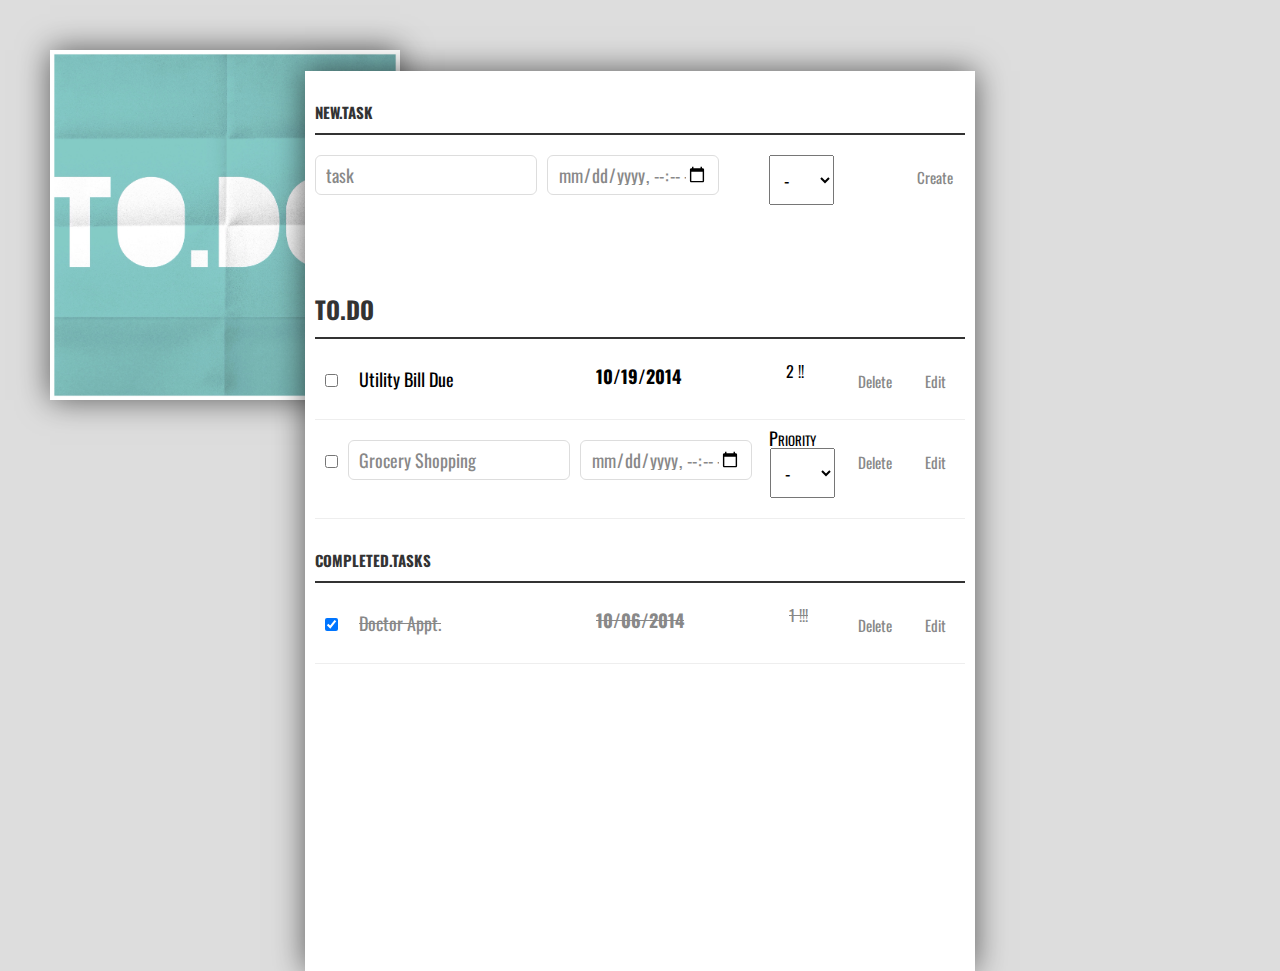
==== index.html @ f90650d9 "Added priority select box and due date elements" ====
<!DOCTYPE html>
<html>
<head>
    <title>ToDo WebApp</title>
    <link href='http://fonts.googleapis.com/css?family=Oswald:300,400,700' rel='stylesheet' type='text/css'>
    <link href='http://fonts.googleapis.com/css?family=Anonymous+Pro:400,700' rel='stylesheet' type='text/css'>
    <link rel="stylesheet" href="liststyle.css" type="text/css" media="screen" charset="utf-8">
    <script src="jquery-2.1.1.min.js"></script>
</head>
<body>
<div class = "appBackground">
    <img src="logoAP.JPG" class="todoLogo" title="todoLogo">
<div class="newEventForm">
    <p>
        <label for="new-task">New.Task</label>
        <input id="new-task" type="text" value="task">
        <input id="new-date" type="datetime-local">
        <label for = "setPriority">Priority</label>
        <select id="setPriority" class="priority">
            <option>-</option>
            <option>1 !!!</option>
            <option>2 !!</option>
            <option>3 !</option>
            <option>4</option>
            <option>5</option>
        </select>
        <button>Create</button>
    </p>

    <h2>To.Do</h2>
    <ul id="incomplete-tasks">
        <li>
            <input type="checkbox">
            <label>Utility Bill Due</label>
            <span class="dueDate">10/19/2014</span>
            <span class="taskPriority">2 !!</span>
            <input type="text">
            <button class="edit">Edit</button>
            <button class="delete">Delete</button>
        </li>
        <li class="editMode">
            <input type="checkbox">
            <label>Grocery Shopping</label>
            <input type="text" value="Grocery Shopping">
            <input type="datetime-local" id="editDate" value="10/22/2014">
            <select id="editPriority" class="priority">
                <option>-</option>
                <option>1 !!!</option>
                <option>2 !!</option>
                <option>3 !</option>
                <option>4</option>
                <option>5</option>
            </select>
            <button class="edit">Edit</button>
            <button class="delete">Delete</button>
        </li>

    </ul>

    <h3>Completed.Tasks</h3>
    <ul id="completed-tasks">
        <li>
            <input type="checkbox" checked>
            <label>Doctor Appt.</label>
            <span class = "dueDate">10/06/2014</span>
            <span class="taskPriority">1 !!!</span>
            <input type="text">
            <button class="edit">Edit</button>
            <button class="delete">Delete</button>
        </li>
    </ul>
</div>
</div>

<script type="text/javascript" src="actions.js"></script>

</body>
</html>
---- liststyle.css ----
/* Basic Style */
body {
    background-color: #dddddd;
    font-family: Oswald, sans-serif;
    height: 100%;

}

.appBackground {
    position: absolute;
    /*background-color: black;*/
    background-color: #dddddd;
    width: 100%;
    height: 100%;
    top: 0;
    right: 0;
    bottom: 0;
    left: 0;
}

.todoLogo {
    position: relative;
    left: 50px;
    top: 50px;
    display: inline-block;
    height: 350px;
    /*box-shadow: 0 0 30px 0 rgba(255, 255, 255, 1);*/
    box-shadow: 0 0 30px 0 rgba(0, 0, 0, .6);
}


.newEventForm {
    display: block;
    background: #fff;
    width: 650px;
    height: 100%;
    margin: -300px auto 0;
    padding: 0 10px;
    position: relative;
    /*box-shadow: 0 0 30px 0 rgba(255, 255, 255, 1);*/
    box-shadow: 0 0 30px 0 rgba(0, 0, 0, .6);


}
ul {
    margin: 0;
    padding: 0;
}
li * {
    float: left;
}
li, h3 {
    clear:both;
    list-style:none;
}
input, button {
    outline: none;
}
button {
    background: none;
    border: 0;
    color: #888;
    font-size: 15px;
    width: 60px;
    margin: 10px 0 0;
    font-family: Oswald, sans-serif;
    cursor: pointer;
    float: right;
}
button:hover {
    color: #333;
}


/* Heading */

h2,
h3,
label[for='new-task'] {
    border-bottom: 2px solid #333;
    text-transform: uppercase;
    padding: 30px 0 10px;
    color: #333;
    font-weight: 700;
    margin: 0;
}

h2 {
    padding-top: 70px;
}

h3,
label[for='new-task'] {

    font-size: 15px;
}

input[type="text"] {
    margin: 0;
    font-size: 18px;
    line-height: 18px;
    height: 18px;
    padding: 10px;
    border: 1px solid #ddd;
    background: #fff;
    border-radius: 6px;
    font-family: Oswald, sans-serif;
    color: #888;
}

input[type="text"]:focus {
    color: #333;
}

/* New Task */
label[for='new-task'] {
    display: block;
    margin: 0 0 20px;
}

input#new-task {
    float: left;
    width: 200px;
}

input#new-date {
    float: left;
    width: 150px;
    margin: 0 0 0 10px;
    display: inline;
    line-height: 18px;
    height: 18px;
    padding: 10px;
    border: 1px solid #ddd;
    background: #fff;
    color: #888;
    border-radius: 6px;
    font-family: Oswald, sans-serif;
    font-weight: 400;
    font-size: 18px;
}

#setPriority {
    display: inline;
    margin: 0 5px 0 50px;
    padding: 10px;
    font-family: Oswald, sans-serif;
    font-size: 18px;

}

label[for='setPriority'] {
    font-size: 18px;
    font-weight: 400;
    font-variant: small-caps;
    display: inline;
    position: absolute;
    left:  464px;
    bottom: 520px;
}


select > option {
    font-family: Oswald, sans-serif;
    font-size: 18px;
}

p > button:hover {
    color: #0FC57C;
}

/* Task list */
li {
    overflow: hidden;
    padding: 20px 0;
    border-bottom: 1px solid #eee;
}
li > input[type="checkbox"] {
    margin: 0 10px;
    position: relative;
    top: 15px;
}
li > label {
    font-size: 18px;
    line-height: 40px;
    width: 237px;
    padding: 0 0 0 11px;
}

span.dueDate {
    font-family: 'Oswald', sans-serif;
    font-weight: 700;
    font-size: 18px;
    position: relative;
    right: 0px;
    top:  4px;
    padding: 0;
    margin: 0;
}

span.taskPriority {
    position: relative;
    left: 105px;
}

span > button {
    margin-left: -10px;
}

li >  input[type="text"] {
    width: 200px;
}
li > .delete:hover {
    color: #CF2323;
}

/* Completed */
#completed-tasks label {
    text-decoration: line-through;
    color: #888;
}

#completed-tasks span {
    text-decoration: line-through;
    color: #888;
}

/* Edit Task */
ul li input[type=text] {
    display:none;
}

ul li.editMode input[type=text] {
    display:block;
}

ul li.editMode label {
    display:none;
}

ul li input[type=text] {
    display:none;
}

ul li input[type=datetime-local] {
    line-height: 18px;
    height: 18px;
    padding: 10px;
    border: 1px solid #ddd;
    background: #fff;
    color: #888;
    border-radius: 6px;
    font-family: 'Oswald', sans-serif;
    font-weight: 400;
    font-size: 18px;
    float: left;
    width: 150px;
    margin: 0 0 0 10px;
    display: inline;
}

ul li.editMode select {
    display: inline;
    margin: 8px 5px 0 18px;
    padding: 10px;
    font-family: Oswald, sans-serif;
    font-size: 18px;
}
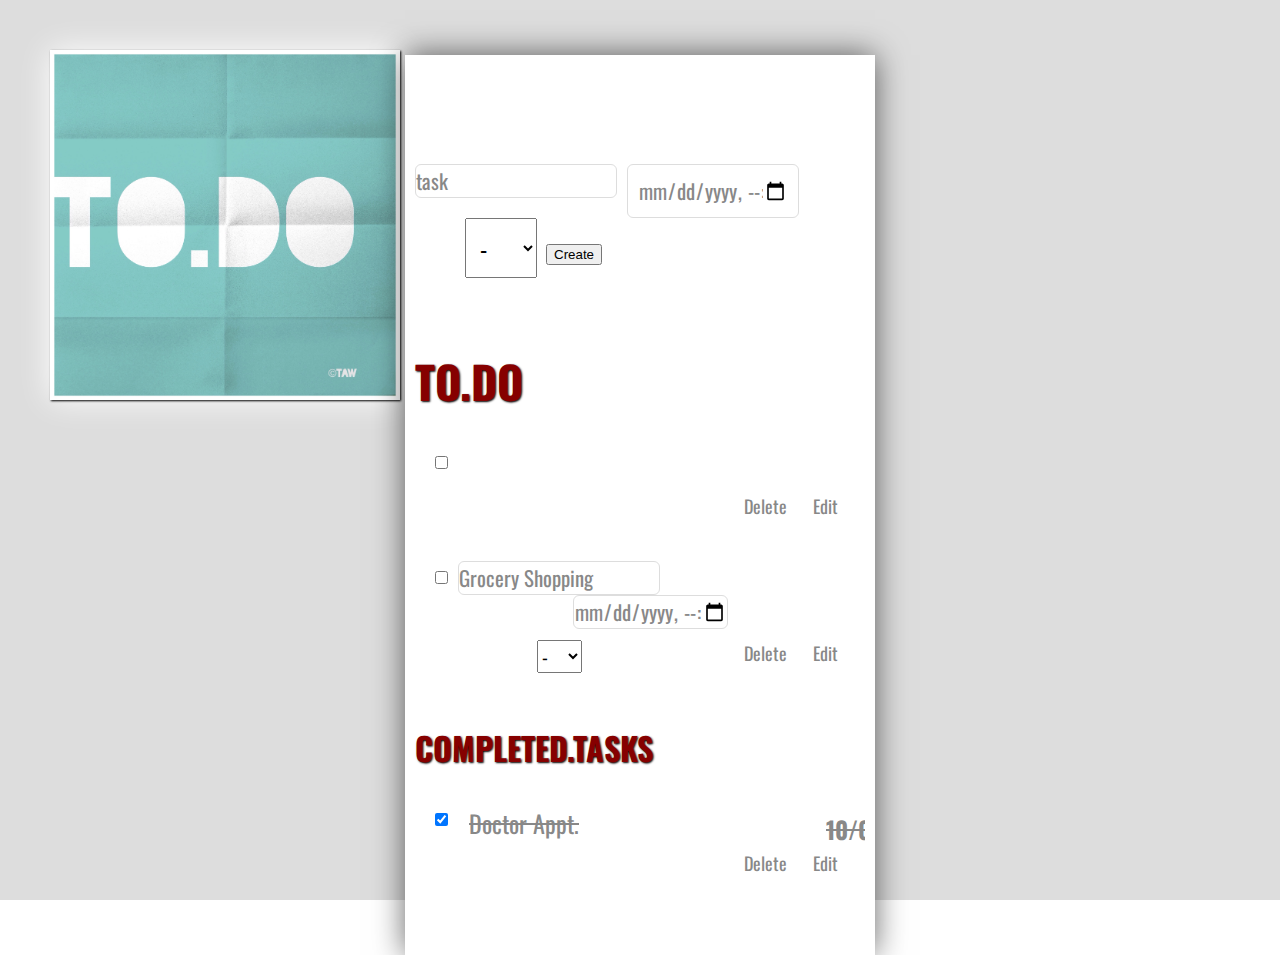
==== commit 92c33460: "adding jquery" ====
--- a/index.html
+++ b/index.html
@@ -5,16 +5,15 @@
     <link href='http://fonts.googleapis.com/css?family=Oswald:300,400,700' rel='stylesheet' type='text/css'>
     <link href='http://fonts.googleapis.com/css?family=Anonymous+Pro:400,700' rel='stylesheet' type='text/css'>
     <link rel="stylesheet" href="liststyle.css" type="text/css" media="screen" charset="utf-8">
-    <script src="jquery-2.1.1.min.js"></script>
 </head>
 <body>
 <div class = "appBackground">
     <img src="logoAP.JPG" class="todoLogo" title="todoLogo">
 <div class="newEventForm">
-    <p>
+    <div class="new_event">
         <label for="new-task">New.Task</label>
         <input id="new-task" type="text" value="task">
-        <input id="new-date" type="datetime-local">
+        <input id="new-date" type="datetime-local" value="due date">
         <label for = "setPriority">Priority</label>
         <select id="setPriority" class="priority">
             <option>-</option>
@@ -25,7 +24,7 @@
             <option>5</option>
         </select>
         <button>Create</button>
-    </p>
+    </div>
 
     <h2>To.Do</h2>
     <ul id="incomplete-tasks">
@@ -73,6 +72,6 @@
 </div>
 
 <script type="text/javascript" src="actions.js"></script>
-
+<script type="text/javascript" src=“https://code.jquery.com/jquery-1.11.0.min.js"></script>
 </body>
 </html>--- a/liststyle.css
+++ b/liststyle.css
@@ -1,15 +1,21 @@
-/* Basic Style */
+/*
+88""Yb    db    .dP"Y8 88  dP""b8
+88__dP   dPYb   `Ybo." 88 dP   `"
+88""Yb  dP__Yb  o.`Y8b 88 Yb
+88oodP dP""""Yb 8bodP' 88  YboodP
+*/
 body {
-    background-color: #dddddd;
-    font-family: Oswald, sans-serif;
-    height: 100%;
-
-}
-
+    background: url("Staffagepl-5323.jpg");
+    background-size: cover;
+    background-attachment: fixed;
+    font-family: Oswald, sans-serif;
+    height: 100vh;
+    color: white;
+}
 .appBackground {
     position: absolute;
-    /*background-color: black;*/
     background-color: #dddddd;
+    /*background-color: #dddddd;*/
     width: 100%;
     height: 100%;
     top: 0;
@@ -17,119 +23,138 @@
     bottom: 0;
     left: 0;
 }
-
 .todoLogo {
     position: relative;
     left: 50px;
     top: 50px;
     display: inline-block;
     height: 350px;
-    /*box-shadow: 0 0 30px 0 rgba(255, 255, 255, 1);*/
-    box-shadow: 0 0 30px 0 rgba(0, 0, 0, .6);
-}
-
-
+    box-shadow: 1px 1px 2px black, 0 0 30px 0 rgb(255, 255, 255);
+    /*box-shadow: 0 0 30px 0 rgba(0, 0, 0, .6);*/
+}
+.jumbotron {
+    background: url("logoRP.JPG") no-repeat;
+    background-size: contain;
+    height: 350px;
+    width: 350px;
+    box-shadow: 1px 1px 2px black, 0 0 10px 0 rgb(255, 255, 255);
+    /*box-shadow: 0 0 30px 0 rgba(0, 0, 0, .6);*/
+    justify-content: center;
+    display: inline-block;
+    z-index: 200;
+}
+#banner_photo {
+    top: 61px;
+    position: absolute;
+    right: 14.5%;
+    display: inline-block;
+    float: right;
+    height: 350px;
+    width: 700px;
+    margin: 10px;
+    padding: 0;
+    border: 5px solid white;
+    box-shadow: 1px 1px 2px black, 0 0 10px 0 rgb(255, 255, 255);
+    border-radius: 6px;
+    z-index: 1;
+}
+#profile_photo {
+    position: relative;
+    top: 104px;
+    left: 172%;
+    height: 270px;
+    width: 180px;
+    border: 5px solid white;
+    box-shadow: 0 0 10px 0 rgb(0, 0, 0);
+    border-radius: 6px;
+    z-index: 201;
+}
+#taskFormLaunch {
+    float: right;
+    background-image: -webkit-linear-gradient(top,rgb(150, 60, 60) 0,rgb(134, 0, 0) 100%);
+    background-image: -o-linear-gradient(top,rgb(150, 60, 60) 0,rgb(134, 0, 0) 100%);
+    background-image: -webkit-gradient(linear,left top,left bottom,from(rgb(150, 60, 60)),to(rgb(134, 0, 0)));
+    background-image: linear-gradient(to bottom,rgb(150, 60, 60) 0,rgb(134, 0, 0) 100%);
+    color: white;
+    margin-top: 45px;
+}
 .newEventForm {
     display: block;
     background: #fff;
-    width: 650px;
+    width: 450px;
     height: 100%;
     margin: -300px auto 0;
     padding: 0 10px;
     position: relative;
     /*box-shadow: 0 0 30px 0 rgba(255, 255, 255, 1);*/
     box-shadow: 0 0 30px 0 rgba(0, 0, 0, .6);
-
-
-}
-ul {
-    margin: 0;
-    padding: 0;
-}
-li * {
-    float: left;
-}
-li, h3 {
-    clear:both;
-    list-style:none;
-}
-input, button {
-    outline: none;
-}
-button {
-    background: none;
-    border: 0;
-    color: #888;
-    font-size: 15px;
-    width: 60px;
-    margin: 10px 0 0;
-    font-family: Oswald, sans-serif;
-    cursor: pointer;
-    float: right;
-}
-button:hover {
-    color: #333;
-}
-
-
-/* Heading */
-
+}
+/*
+888888 888888 Yb  dP 888888
+  88   88__    YbdP    88
+  88   88""    dPYb    88
+  88   888888 dP  Yb   88
+*/
 h2,
 h3,
 label[for='new-task'] {
-    border-bottom: 2px solid #333;
+    border-bottom: 2px solid  white;
     text-transform: uppercase;
     padding: 30px 0 10px;
-    color: #333;
+    color: #ffffff;
     font-weight: 700;
     margin: 0;
 }
-
 h2 {
     padding-top: 70px;
-}
-
+    color: rgb(134, 0, 0);
+    font-size: 2.8em;
+    text-shadow: 1px 1px 2px black,  0 0 0.2em white;
+}
 h3,
 label[for='new-task'] {
-
-    font-size: 15px;
-}
-
+    font-size: 2em;
+}
+h3 {
+    color: rgb(134, 0, 0);
+    text-shadow: 1px 1px 2px black,  0 0 0.2em white;
+}
 input[type="text"] {
     margin: 0;
-    font-size: 18px;
-    line-height: 18px;
-    height: 18px;
-    padding: 10px;
+    font-size: 1.3em;
+    line-height: 2em;
+    height: 32px;
+    padding: 0;
     border: 1px solid #ddd;
     background: #fff;
     border-radius: 6px;
     font-family: Oswald, sans-serif;
     color: #888;
 }
-
 input[type="text"]:focus {
     color: #333;
 }
-
-/* New Task */
+/*
+88b 88 888888 Yb        dP     888888    db    .dP"Y8 88  dP
+88Yb88 88__    Yb  db  dP        88     dPYb   `Ybo." 88odP
+88 Y88 88""     YbdPYbdP         88    dP__Yb  o.`Y8b 88"Yb
+88  Y8 888888    YP  YP          88   dP""""Yb 8bodP' 88  Yb
+*/
 label[for='new-task'] {
     display: block;
     margin: 0 0 20px;
 }
-
 input#new-task {
     float: left;
     width: 200px;
 }
-
 input#new-date {
     float: left;
     width: 150px;
     margin: 0 0 0 10px;
     display: inline;
-    line-height: 18px;
-    height: 18px;
+    line-height: 24px;
+    height: 32px;
     padding: 10px;
     border: 1px solid #ddd;
     background: #fff;
@@ -137,81 +162,125 @@
     border-radius: 6px;
     font-family: Oswald, sans-serif;
     font-weight: 400;
-    font-size: 18px;
-}
-
+    font-size: 1.3em;
+}
 #setPriority {
     display: inline;
     margin: 0 5px 0 50px;
     padding: 10px;
     font-family: Oswald, sans-serif;
-    font-size: 18px;
-
-}
-
+    font-size: 24px;
+}
 label[for='setPriority'] {
-    font-size: 18px;
+    font-size: 24px;
     font-weight: 400;
     font-variant: small-caps;
     display: inline;
     position: absolute;
-    left:  464px;
-    bottom: 520px;
-}
-
-
+    right:  146px;
+    top:  64px;
+}
 select > option {
     font-family: Oswald, sans-serif;
+    font-size: 2em;
+}
+div.new_event {
+    position: relative;
+}
+div.new_event > button:hover {
+    color: #0FC57C;
+}
+/*
+888888    db    .dP"Y8 88  dP     88     88 .dP"Y8 888888 .dP"Y8
+  88     dPYb   `Ybo." 88odP      88     88 `Ybo."   88   `Ybo."
+  88    dP__Yb  o.`Y8b 88"Yb      88  .o 88 o.`Y8b   88   o.`Y8b
+  88   dP""""Yb 8bodP' 88  Yb     88ood8 88 8bodP'   88   8bodP'
+*/
+ul#completed-tasks,
+ul#incomplete-tasks {
+    margin: 0;
+    padding: 0;
+}
+ul#completed-tasks li *,
+ul#incomplete-tasks li * {
+    float: left;
+}
+ul#completed-tasks li,
+ul#incomplete-tasks li, h3 {
+    clear:both;
+    list-style:none;
+    background: none;
+}
+ul#completed-tasks li input,
+ul#incomplete-tasks li input {
+    outline: none;
+}
+ul#completed-tasks li button,
+ul#incomplete-tasks li button {
+    background: none;
+    border: 0;
+    color: #888;
     font-size: 18px;
-}
-
-p > button:hover {
+    width: 60px;
+    margin: 10px 0 0;
+    font-family: Oswald, sans-serif;
+    cursor: pointer;
+    float: right;
+}
+button:hover {
+    color: #333;
+}
+ul#completed-tasks li button.delete:hover,
+ul#incomplete-tasks li button.delete:hover {
+     color: rgb(150, 60, 60);
+}
+ul#completed-tasks li button.edit:hover,
+ul#incomplete-tasks li button.edit:hover {
     color: #0FC57C;
 }
-
-/* Task list */
-li {
+button.edit,
+button.delete {
+    color: white;
+}
+#completed-tasks li,
+#incomplete-tasks li {
     overflow: hidden;
-    padding: 20px 0;
-    border-bottom: 1px solid #eee;
+    padding: 20px 10px;
+    border-bottom: 1px solid  white;
 }
 li > input[type="checkbox"] {
     margin: 0 10px;
     position: relative;
-    top: 15px;
+    top: 10px;
 }
 li > label {
-    font-size: 18px;
+    font-size: 24px;
     line-height: 40px;
     width: 237px;
     padding: 0 0 0 11px;
-}
-
+    color: white;
+}
 span.dueDate {
     font-family: 'Oswald', sans-serif;
     font-weight: 700;
-    font-size: 18px;
-    position: relative;
-    right: 0px;
-    top:  4px;
+    font-size: 24px;
+    position: relative;
+    right: -120px;
+    top:  8px;
     padding: 0;
     margin: 0;
 }
-
 span.taskPriority {
     position: relative;
-    left: 105px;
-}
-
+    left: 40%;
+    top:  6px;
+    font-size: 24px;
+}
 span > button {
     margin-left: -10px;
 }
-
 li >  input[type="text"] {
     width: 200px;
-}
-li > .delete:hover {
-    color: #CF2323;
 }
 
 /* Completed */
@@ -219,50 +288,48 @@
     text-decoration: line-through;
     color: #888;
 }
-
 #completed-tasks span {
     text-decoration: line-through;
     color: #888;
 }
-
-/* Edit Task */
+/*
+888888 8888b.  88 888888     8b    d8  dP"Yb  8888b.  888888
+88__    8I  Yb 88   88       88b  d88 dP   Yb  8I  Yb 88__
+88""    8I  dY 88   88       88YbdP88 Yb   dP  8I  dY 88""
+888888 8888Y"  88   88       88 YY 88  YbodP  8888Y"  888888
+*/
 ul li input[type=text] {
     display:none;
 }
-
 ul li.editMode input[type=text] {
     display:block;
 }
-
 ul li.editMode label {
     display:none;
 }
-
 ul li input[type=text] {
     display:none;
 }
-
 ul li input[type=datetime-local] {
-    line-height: 18px;
-    height: 18px;
-    padding: 10px;
+    line-height: 24px;
+    height: 32px;
+    padding: 0;
     border: 1px solid #ddd;
     background: #fff;
     color: #888;
     border-radius: 6px;
     font-family: 'Oswald', sans-serif;
     font-weight: 400;
-    font-size: 18px;
+    font-size: 1.3em;
     float: left;
-    width: 150px;
-    margin: 0 0 0 10px;
-    display: inline;
-}
-
+    width: 153px;
+    margin: 0 0 0 148px;
+    display: inline;
+}
 ul li.editMode select {
     display: inline;
-    margin: 8px 5px 0 18px;
-    padding: 10px;
-    font-family: Oswald, sans-serif;
-    font-size: 18px;
+    margin: 11px 5px 0 26%;
+    padding: 0;
+    font-family: Oswald, sans-serif;
+    font-size: 1.2em;
 }